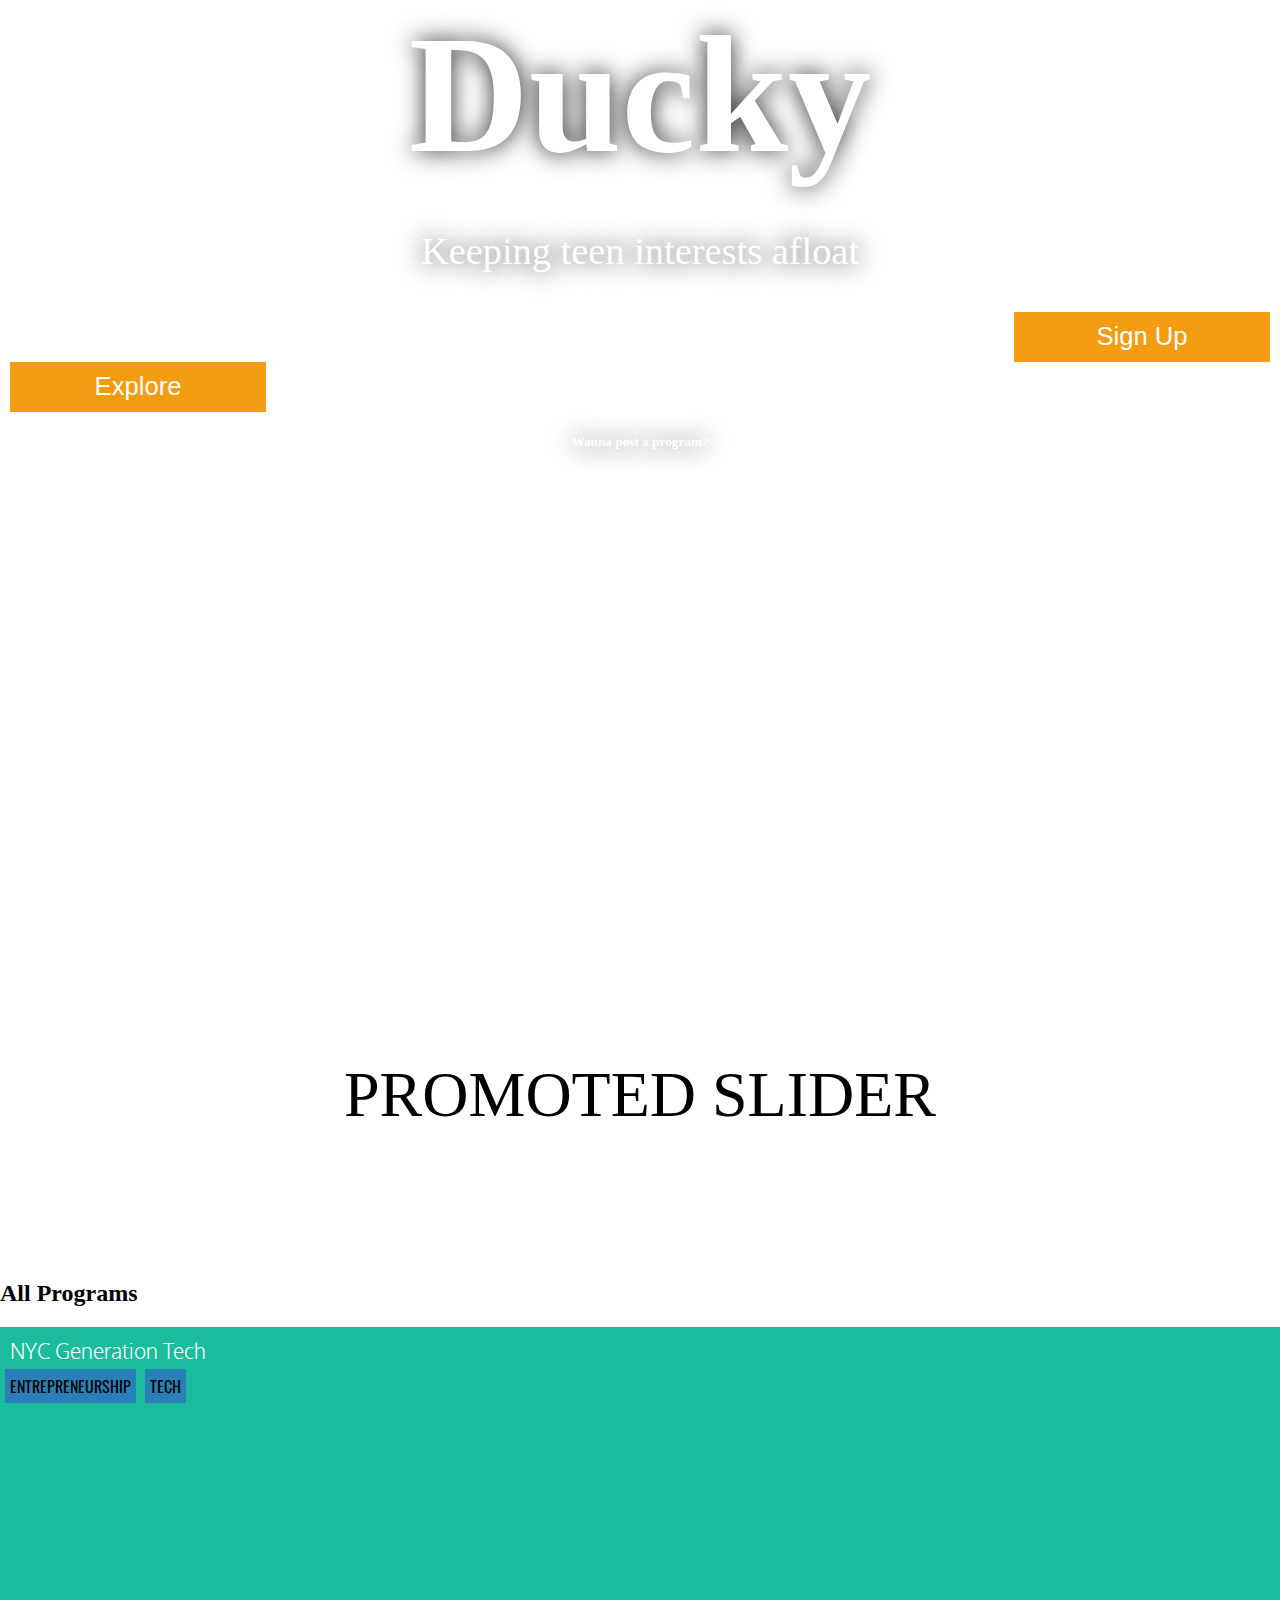
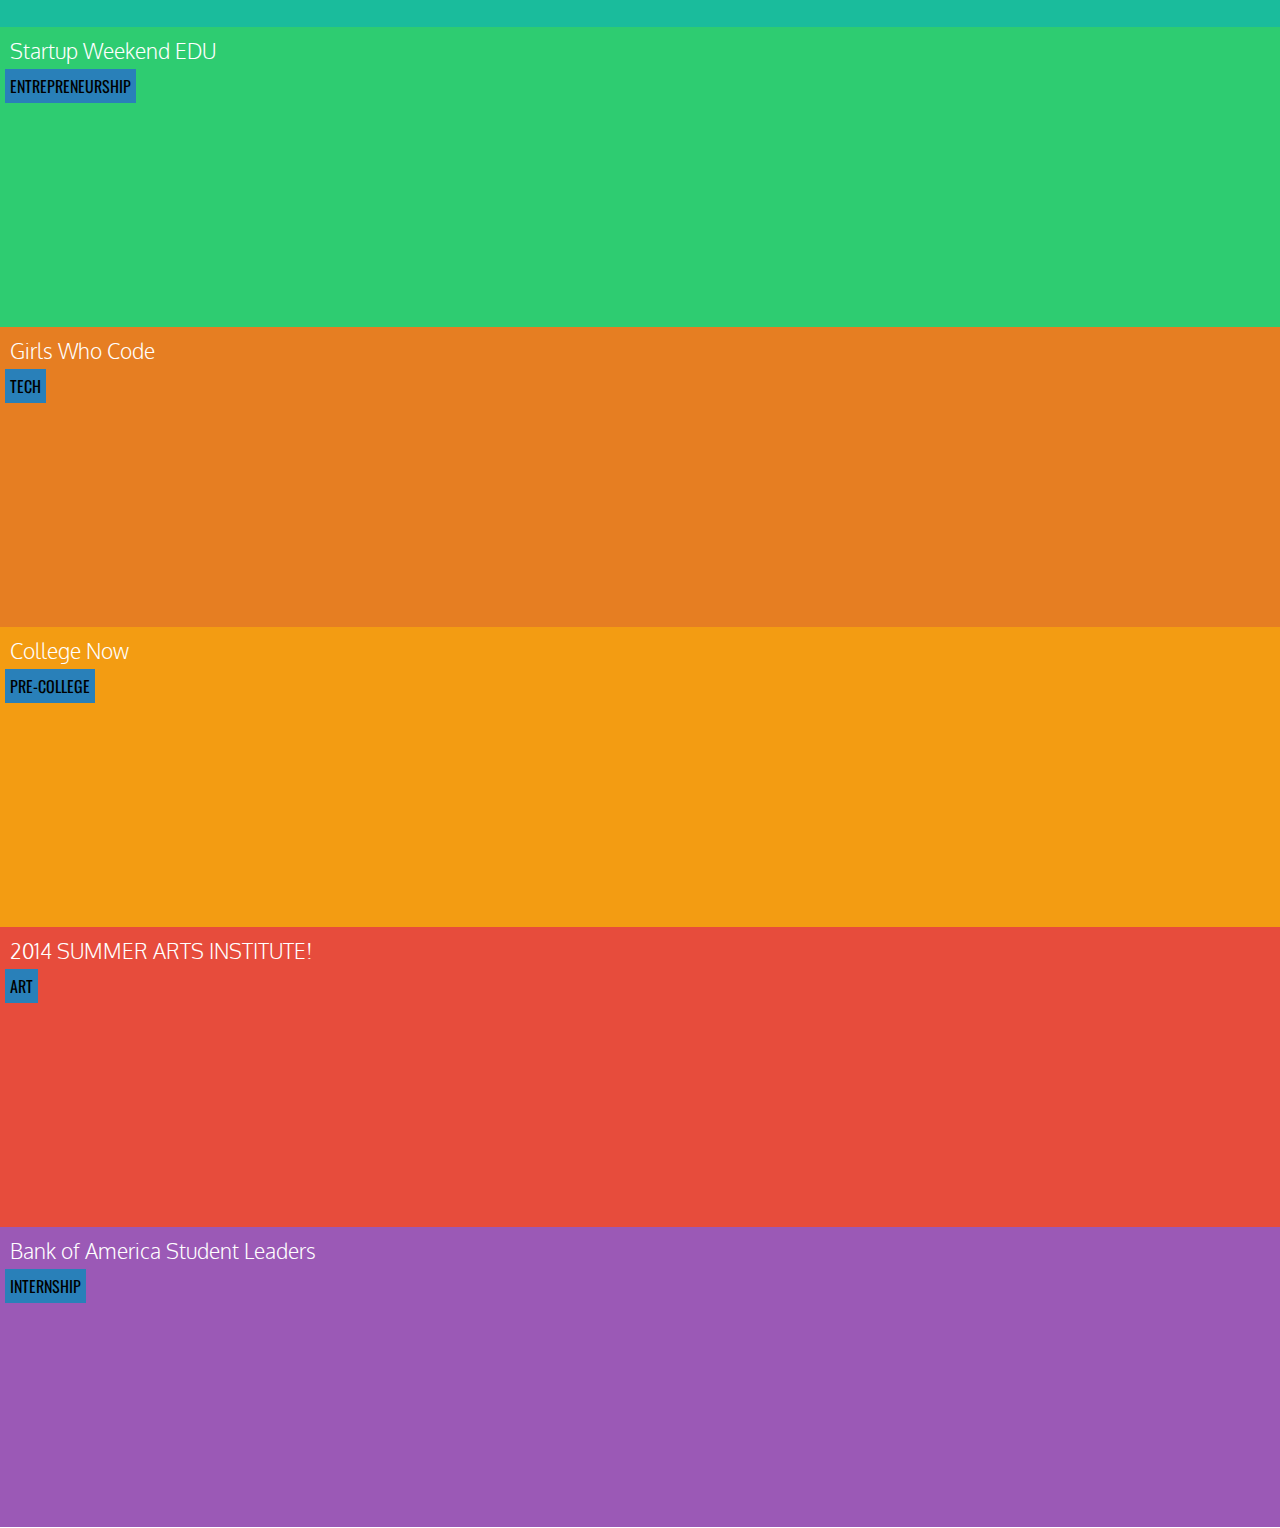
==== index.html @ ff4aeb24 "changed" ====
<!DOCTYPE HTML>
<html>
<head>
  <link href='http://fonts.googleapis.com/css?family=Oxygen:400,300' rel='stylesheet' type='text/css'>
  <link href='http://fonts.googleapis.com/css?family=Oswald:400,300' rel='stylesheet' type='text/css'>
  <link rel="stylesheet" href="http://yui.yahooapis.com/pure/0.3.0/grids-min.css">
  <link href="index.css" rel="stylesheet"/>
</head>
<body>
  <!--START TOP -->
  <div class="head">
    <h1 class="logo">Ducky</h1>
    <h3 class="tagline">Keeping teen interests afloat</h3>

    <div class="pure-g-r">
      <div class="pure-u-1-2 signup">
        <span class="first-head-btn">
          <button class="btn-signup">Sign Up</button>
        </span>
      </div>
      <div class="pure-u-1-2 explore">
        <span class="second-head-btn">
          <button class="btn-explore">Explore</button>
        </span>
      </div>
    </div>

    <h5 class="post-link">Wanna post a program?</h5>
    <!-- END TOP -->
  </div>
  <!-- PROMOTION SLIDER -->
  <div class="promoted">PROMOTED SLIDER</div>
  <!-- END PROMOTION SLIDER -->
  <h2>All Programs</h2>
  <!-- START PROGRAMS -->
  <div id="container">
    <div class="pure-g-r">

      <div style="background:rgba(26, 188, 156,1.0);" class="pure-u-1-3 item">
        <div class="title">NYC Generation Tech</div>
        <span class="tag">Entrepreneurship</span>
        <span class="tag">Tech</span>
        <div class="info">
          <h3 class="location">Location: NYC</h3>
          <h3 class="time">Date: 7/1/14 - 9/6/14</h3>
          <p class="desc">The best program in the world.</p>
          <br>
        </div>
      </div>

      <div style="background:rgba(46, 204, 113,1.0);" class="pure-u-1-3 item">
      <div class="title">Startup Weekend EDU</div>
        <span class="tag">Entrepreneurship</span>
        <div class="info">
          <h3 class="location">Location: NYC</h3>
          <h3 class="time">Date: 1/30/14 - 2/1/14</h3>
          <p class="desc">Transform your education ideas into action in 54 hours. Find the right people with complimentary skills and the passion & dedication to build an education product in one weekend. Design for learning, conduct user tests, receive coaching from experienced education designers & industry professionals and win prizes that will help take your idea to the next level!</p>
          <br>
        </div>
      </div>

      <div  style="background:rgba(230, 126, 34,1.0);" class="pure-u-1-3 item">
        <div class="title">Girls Who Code</div>
        <span class="tag">Tech</span>
        <div class="info">
          <h3 class="location">Location: Varies</h3>
          <h3 class="time">Time: 7 weeks during the summer</h3>
          <p class="desc">Girls Who Code programs work to inspire, educate, and equip girls with the computing skills to pursue 21st century opportunities.</p>
          <br>
        </div>
      </div>
    </div>
    <div class="pure-g-r">
      <div style="background: rgba(243, 156, 18,1.0);" class="pure-u-1-3 item">
        <div class="title">College Now</div>
        <span class="tag">Pre-college</span>
        <div class="info">
          <h3 class="location">Location: NYC</h3>
          <h3 class="time">Time: Varies</h3>
          <p class="desc">Girls Who Code programs work to inspire, educate, and equip girls with the computing skills to pursue 21st century opportunities.</p>
          <br>
        </div>
      </div>

      <div style="background: rgba(231, 76, 60,1.0);" class="pure-u-1-3 item">
        <div class="title">2014 SUMMER ARTS INSTITUTE!</div>
        <span class="tag">Art</span>
        <div class="info">
          <h3 class="location">Location: Astoria, Queens.</h3>
          <h3 class="time">Date: 7/7/14 - 8/1/14</h3>
          <p class="desc">Summer Arts Institute offers a unique opportunity for students to work with Department of Education arts specialists, partnering cultural organizations, and guest artists. This experienced team of arts professionals guides students in building a portfolio or audition skills for their next level of study: an arts-focused high school, college, university or conservatory.</p>
          <br>
        </div>
      </div>

      <div style="background: rgba(155, 89, 182,1.0);" class="pure-u-1-3 item">
        <div class="title">Bank of America Student Leaders</div>
        <span class="tag">Internship</span>
        <div class="info">
          <h3 class="location">Location: Washington DC</h3>
          <h3 class="time">Time: 8 weeks during the summer</h3>
          <p class="desc">The Student Leaders program is an eight-week summer experience for high school juniors and seniors. The program includes a paid internship with a local nonprofit organization as well as the Student Leadership Summit in Washington, D.C. The program gives Student Leaders the opportunity to develop and apply leadership skills through hands-on community work experience while discovering their own talents for serving their community and leading others.</p>
          <br>
        </div>
      </div>
    </div>
  </div>
  <!-- END PROGRAMS -->

  <!-- SCRIPTS -->
  <script src="http://code.jquery.com/jquery-2.1.0.min.js" type="javascript"></script>
  <script src="index.js" type="javascript"></script>
</body>
</html>
---- index.css ----
body{
  margin: 0;
}
.head{
  text-shadow: 0 0 25px rgba(0,0,0,0.85);
  color: white;
  margin: 0;
  width: 100%;
  height: 100vh;
  background: url('https://raw2.github.com/jki127/Ducky/master/duck.jpg') no-repeat;
  background-size: 100%;
}
.logo, .tagline{
  text-align: center;
}
.logo{
  font-size: 13vw;
  margin: 0;
  }
.tagline{
  font-size: 3vw;
  font-weight: 200;
}
.signup{
  text-align: right;
}
.explore{
  text-align: left;
}
.first-head-btn{
  padding-right: 10px;
}
.second-head-btn{
  padding-left: 10px;
}
.post-link{
  text-align: center;
}
.promoted{
  margin: 30px auto 0 auto;
  text-align: center;
  width: 80%;
  padding: 2em 0 2em 0;
  font-size: 5vw;
}
.btn-signup, .btn-explore{
  font-size: 2vw;
  font-weight: 200;
  border: none;
  background: rgba(243, 156, 18,1.0);
  color: white;
  height: 50px;
  width: 20%;
}
.item{
  height: 300px;
  -webkit-box-sizing: border-box;
  color: white;
}
.title{
  padding-left: 10px;
  font-family: 'Oxygen';
  padding: 10px 0 10px 10px;
  font-size: 16pt;
  font-weight: 300;
}
.info{
  opacity: 0;
  padding-top: 20px;
  transition: all 0.6s;
  text-overflow: ellipsis;
  overflow: hidden;
  height: 210px;
  padding-left: 10px;
  padding-right: 10px;
}
.item:hover .info{
  opacity: 1;
  padding-top: 0;
}
.tag{
  background: rgba(41, 128, 185,1.0);
  color: black;
  margin-left: 5px;
  padding: 5px;
  text-transform: uppercase;
  font-family: 'Oswald';
}
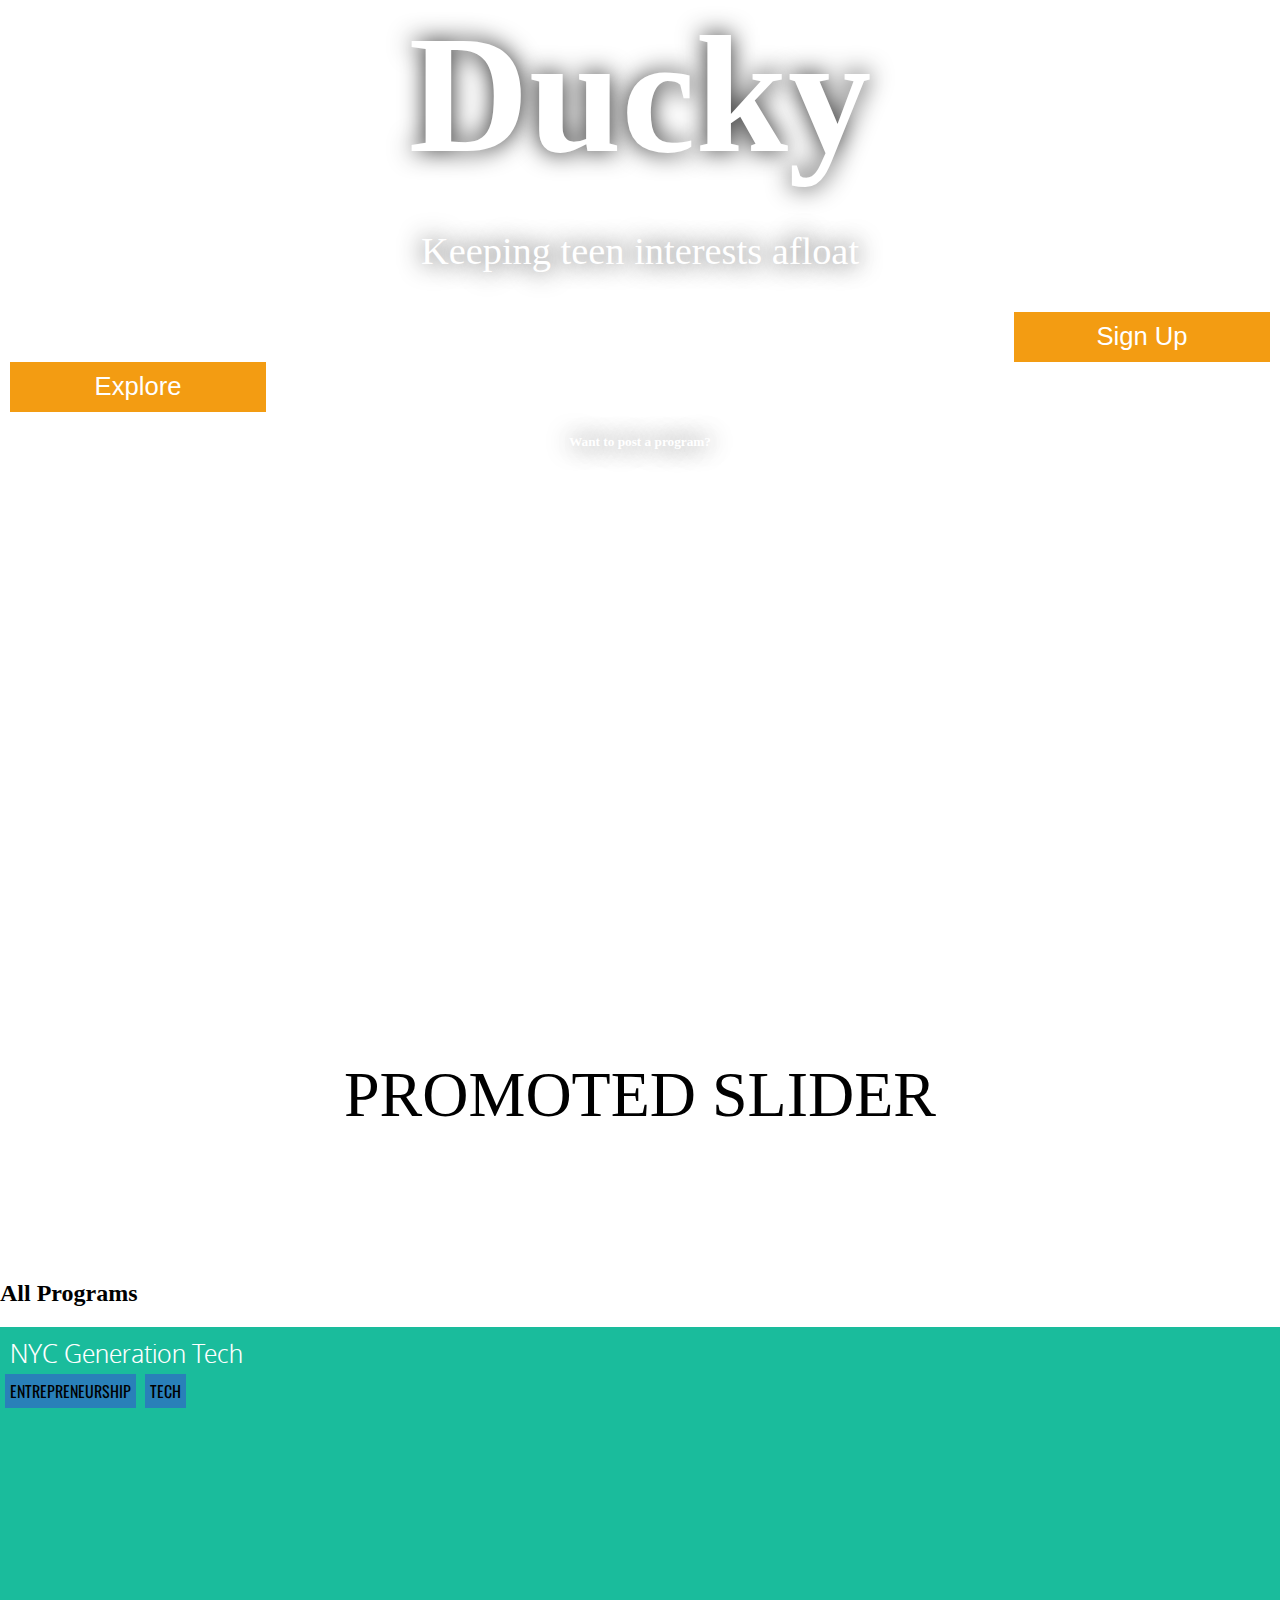
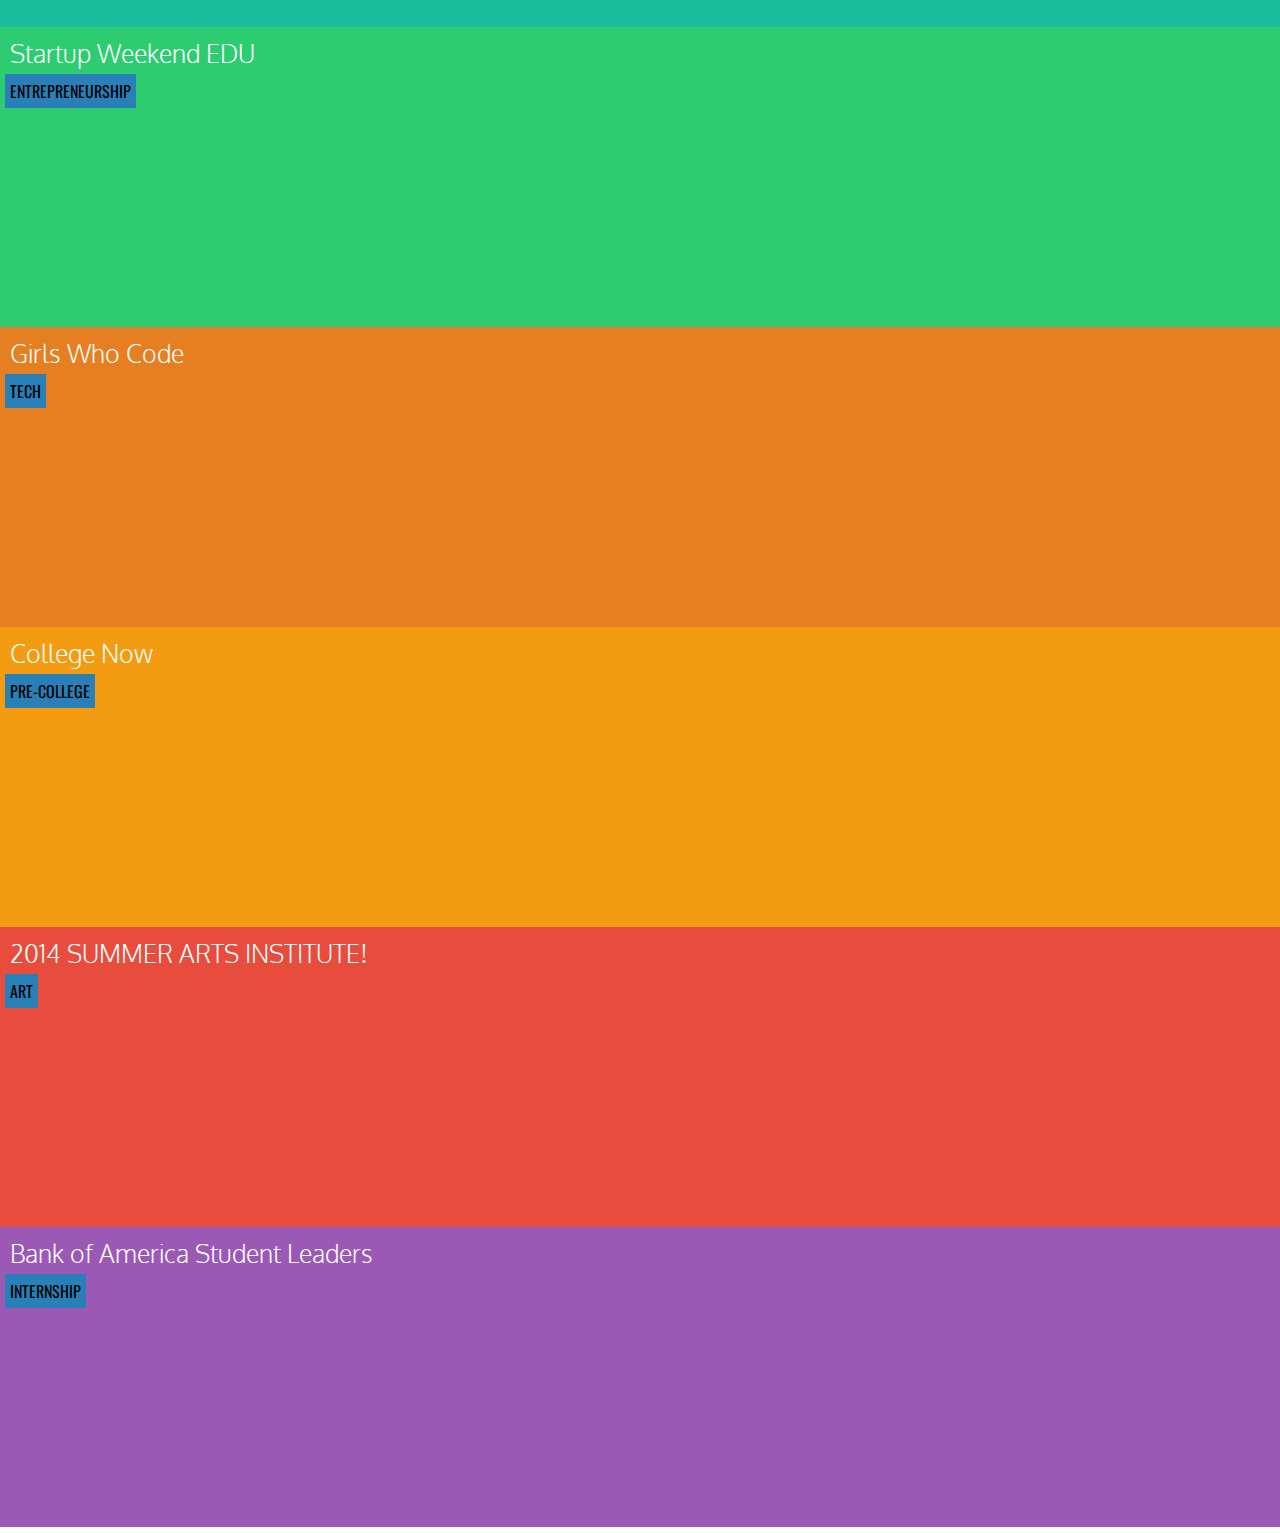
==== commit 7bca29e3: "changed" ====
--- a/index.html
+++ b/index.html
@@ -20,18 +20,18 @@
       </div>
       <div class="pure-u-1-2 explore">
         <span class="second-head-btn">
-          <button class="btn-explore">Explore</button>
+          <button class="btn-explore" id="explore">Explore</button>
         </span>
       </div>
     </div>
 
-    <h5 class="post-link">Wanna post a program?</h5>
+    <h5 class="post-link">Want to post a program?</h5>
     <!-- END TOP -->
   </div>
   <!-- PROMOTION SLIDER -->
   <div class="promoted">PROMOTED SLIDER</div>
   <!-- END PROMOTION SLIDER -->
-  <h2>All Programs</h2>
+  <h2 id="programStart">All Programs</h2>
   <!-- START PROGRAMS -->
   <div id="container">
     <div class="pure-g-r">
@@ -110,5 +110,6 @@
   <!-- SCRIPTS -->
   <script src="http://code.jquery.com/jquery-2.1.0.min.js" type="javascript"></script>
   <script src="index.js" type="javascript"></script>
+  <script src="jquery-scrollto.js" type="javascript"></script>
 </body>
 </html>--- a/index.css
+++ b/index.css
@@ -61,7 +61,7 @@
   padding-left: 10px;
   font-family: 'Oxygen';
   padding: 10px 0 10px 10px;
-  font-size: 16pt;
+  font-size: 19pt;
   font-weight: 300;
 }
 .info{
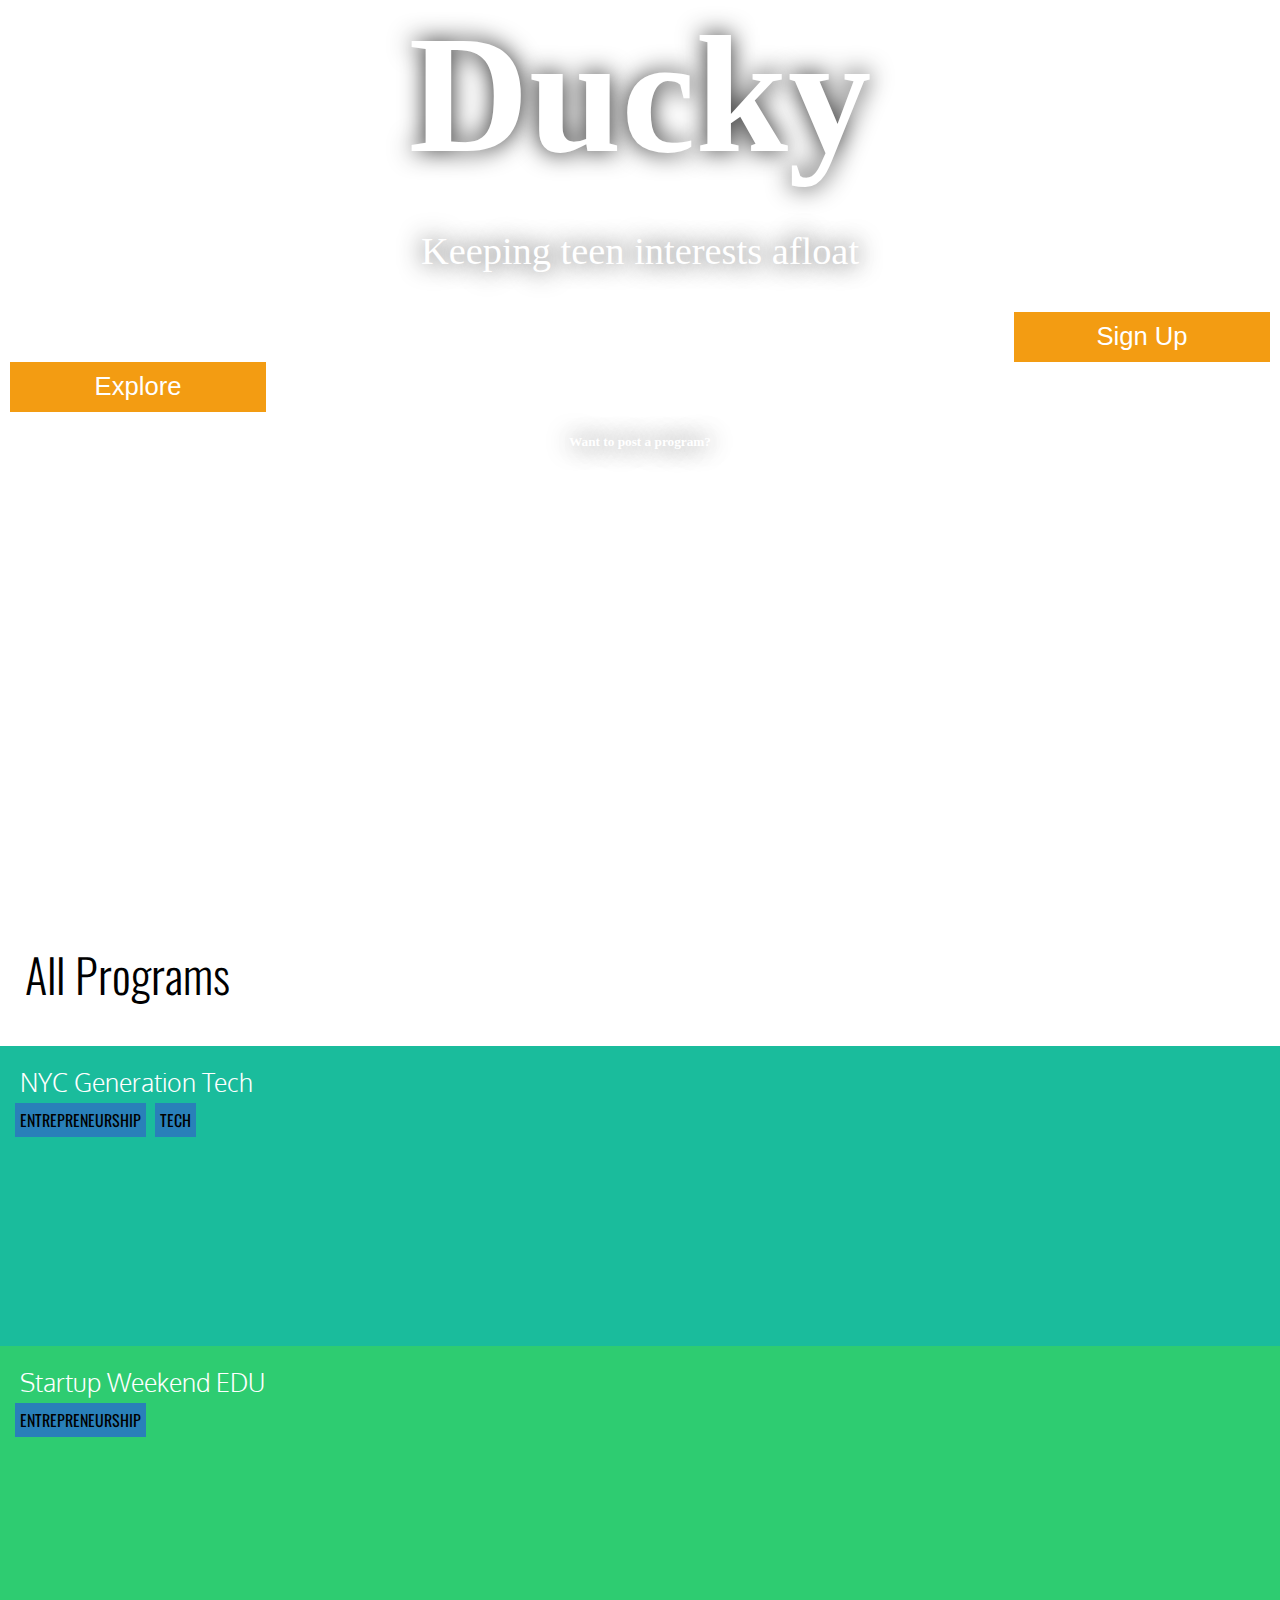
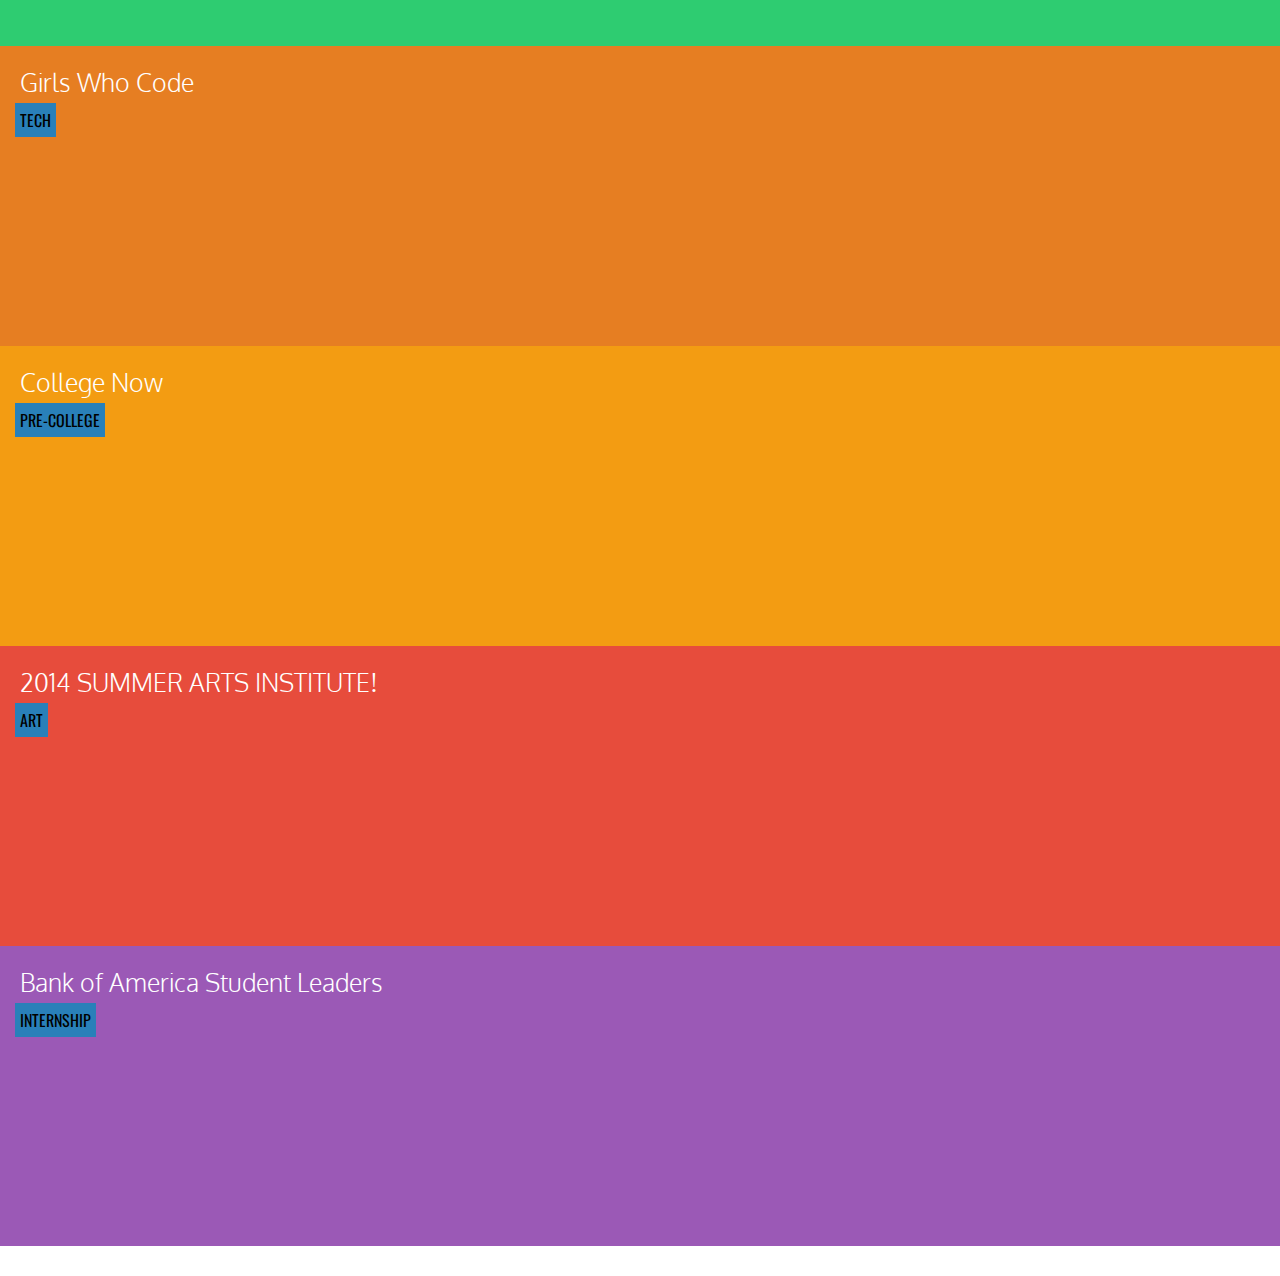
==== commit ca521b6e: "changed" ====
--- a/index.html
+++ b/index.html
@@ -29,12 +29,12 @@
     <!-- END TOP -->
   </div>
   <!-- PROMOTION SLIDER -->
-  <div class="promoted">PROMOTED SLIDER</div>
-  <!-- END PROMOTION SLIDER -->
+<!--   <div class="promoted">PROMOTED SLIDER</div>
+ -->  <!-- END PROMOTION SLIDER -->
   <h2 id="programStart">All Programs</h2>
   <!-- START PROGRAMS -->
   <div id="container">
-    <div class="pure-g-r">
+    <div class="pure-g-r row">
 
       <div style="background:rgba(26, 188, 156,1.0);" class="pure-u-1-3 item">
         <div class="title">NYC Generation Tech</div>
@@ -70,7 +70,7 @@
         </div>
       </div>
     </div>
-    <div class="pure-g-r">
+    <div class="pure-g-r row">
       <div style="background: rgba(243, 156, 18,1.0);" class="pure-u-1-3 item">
         <div class="title">College Now</div>
         <span class="tag">Pre-college</span>
--- a/index.css
+++ b/index.css
@@ -1,5 +1,6 @@
 body{
   margin: 0;
+  background: white;
 }
 .head{
   text-shadow: 0 0 25px rgba(0,0,0,0.85);
@@ -56,6 +57,8 @@
   height: 300px;
   -webkit-box-sizing: border-box;
   color: white;
+  padding: 10px;
+  overflow: hidden;
 }
 .title{
   padding-left: 10px;
@@ -70,7 +73,7 @@
   transition: all 0.6s;
   text-overflow: ellipsis;
   overflow: hidden;
-  height: 210px;
+  height: 190px;
   padding-left: 10px;
   padding-right: 10px;
 }
@@ -85,4 +88,18 @@
   padding: 5px;
   text-transform: uppercase;
   font-family: 'Oswald';
+}
+#programStart{
+/*  background: rgba(241, 196, 15,1.0);
+*/  padding-left: 25px;
+  font-family: 'Oswald';
+  font-weight: 300;
+  font-size: 35pt;
+}
+.row{
+  width: 100%;
+  margin: auto;
+}
+#container{
+  padding: 0 0 30px 0;
 }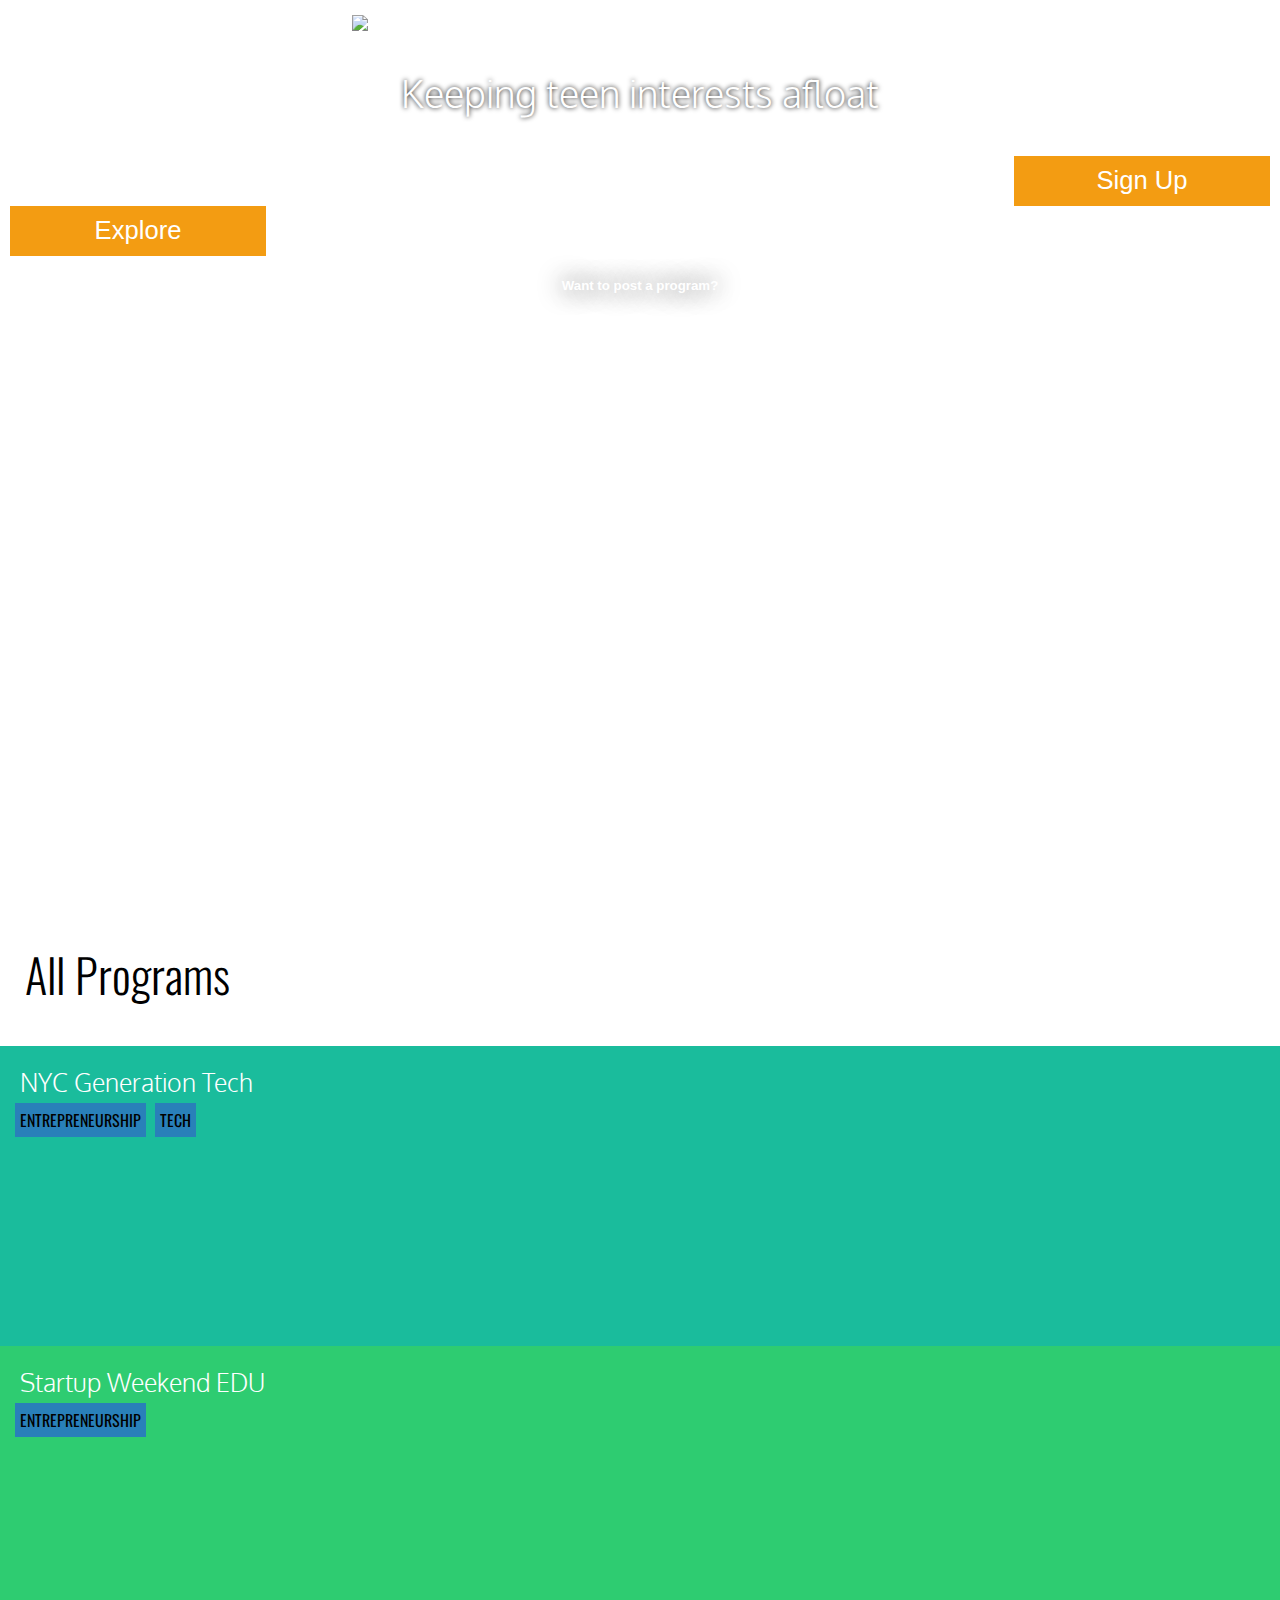
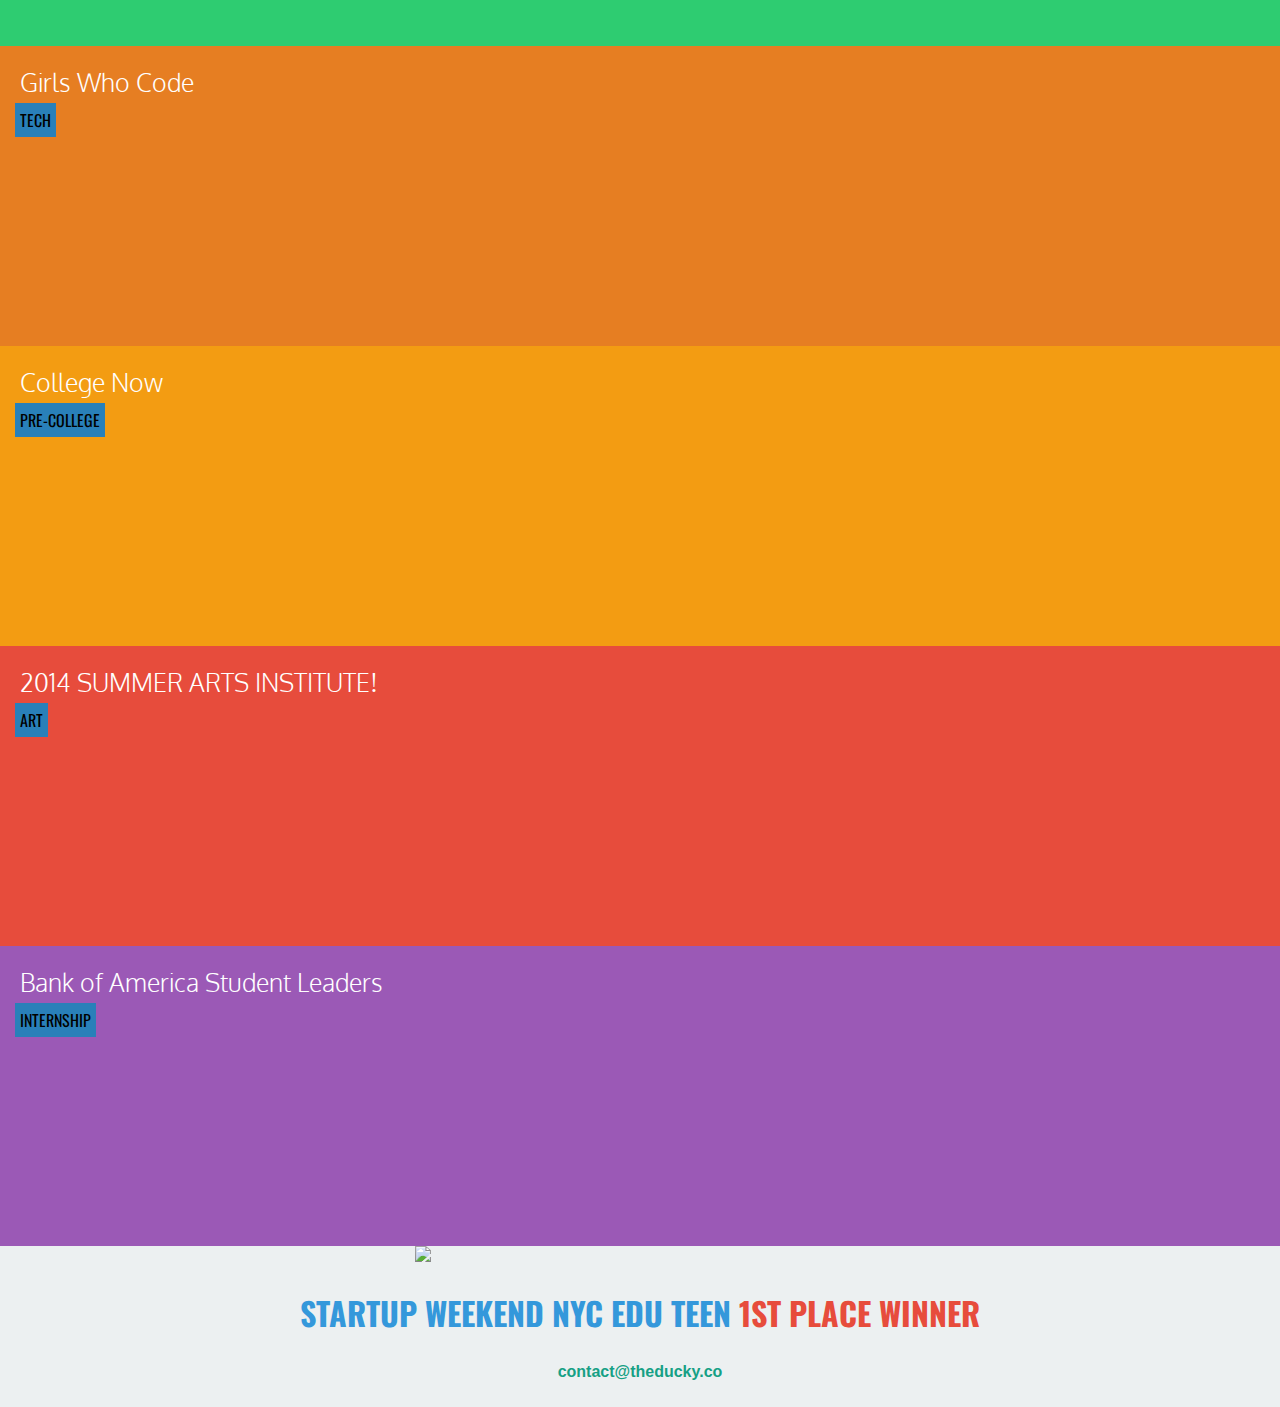
==== commit 258029a2: "Unnecessary files deleted" ====
--- a/index.html
+++ b/index.html
@@ -1,6 +1,7 @@
 <!DOCTYPE HTML>
 <html>
 <head>
+  <title>Ducky - Keeping Teen Interests Afloat</title>
   <link href='http://fonts.googleapis.com/css?family=Oxygen:400,300' rel='stylesheet' type='text/css'>
   <link href='http://fonts.googleapis.com/css?family=Oswald:400,300' rel='stylesheet' type='text/css'>
   <link rel="stylesheet" href="http://yui.yahooapis.com/pure/0.3.0/grids-min.css">
@@ -9,13 +10,13 @@
 <body>
   <!--START TOP -->
   <div class="head">
-    <h1 class="logo">Ducky</h1>
+    <img class="logo" src="https://raw2.github.com/jki127/Ducky/master/logo.png"/>
     <h3 class="tagline">Keeping teen interests afloat</h3>
 
     <div class="pure-g-r">
       <div class="pure-u-1-2 signup">
         <span class="first-head-btn">
-          <button class="btn-signup">Sign Up</button>
+          <a style="color: white; text-decoration: none;" href="signup/signup.html"><button id="signup" class="btn-signup">Sign Up</button></a>
         </span>
       </div>
       <div class="pure-u-1-2 explore">
@@ -106,10 +107,27 @@
     </div>
   </div>
   <!-- END PROGRAMS -->
-
+  <footer style="background: #ecf0f1; padding-bottom: 10px;">
+    <img style="width: 80%; max-width: 450px; height: auto; display: block; margin: 0 auto;"
+     src="http://startupweekend.org/wp-content/blogs.dir/1/files/2013/06/SW-Eventbrite-450x200.png">
+    <h2 style="font-family: 'Oswald'; font-size: 2.5vw; text-align: center; color: #3498db;
+      text-transform: uppercase;
+    ">
+      Startup Weekend NYC EDU Teen 
+      <span style="color: #e74c3c">1st Place Winner</span>
+    </h2>
+    <p class="contact-us"><a class="contact-us-link" href="mailto: contact@theducky.co">
+      contact@theducky.co
+    </a></p>
+  </footer>
   <!-- SCRIPTS -->
-  <script src="http://code.jquery.com/jquery-2.1.0.min.js" type="javascript"></script>
+  <script src="http://code.jquery.com/jquery-2.1.0.min.js" type="text/javascript"></script>
+  <script src="jquery-scrollto.js" type="text/javascript"></script>
   <script src="index.js" type="javascript"></script>
-  <script src="jquery-scrollto.js" type="javascript"></script>
+  <script type="text/javascript">
+    $("#explore").on("click", function(){
+      $("#programStart").ScrollTo();
+    });
+  </script>
 </body>
 </html>--- a/index.css
+++ b/index.css
@@ -1,6 +1,7 @@
 body{
   margin: 0;
   background: white;
+  font-family: sans-serif;
 }
 .head{
   text-shadow: 0 0 25px rgba(0,0,0,0.85);
@@ -11,16 +12,22 @@
   background: url('https://raw2.github.com/jki127/Ducky/master/duck.jpg') no-repeat;
   background-size: 100%;
 }
-.logo, .tagline{
+.logo{
+  margin: 0 auto;
+  display: block;
+  padding: 15px 0 0 0;
+  width: 80%;
+  max-width: 576px;
+  height: auto;
+}
+.tagline{
   text-align: center;
 }
-.logo{
-  font-size: 13vw;
-  margin: 0;
-  }
 .tagline{
   font-size: 3vw;
   font-weight: 200;
+  font-family: 'Oxygen';
+  text-shadow: 0 0 5px #000000;
 }
 .signup{
   text-align: right;
@@ -55,7 +62,10 @@
 }
 .item{
   height: 300px;
+  box-sizing: border-box;
   -webkit-box-sizing: border-box;
+  -moz-box-sizing: border-box;
+  -ms-box-sizing: border-box;
   color: white;
   padding: 10px;
   overflow: hidden;
@@ -100,6 +110,26 @@
   width: 100%;
   margin: auto;
 }
-#container{
-  padding: 0 0 30px 0;
+.signup-link{
+  text-decoration: none;
+  font-size: 2vw;
+  font-weight: 200;
+  border: none;
+  background: rgba(243, 156, 18,1.0);
+  color: white;
+  height: 50px;
+  width: 20%;
+}
+html{
+  margin: 0;
+  height: 100%;
+}
+.contact-us{
+  text-align: center;
+}
+.contact-us-link{
+  text-decoration: none;
+  color: #16a085;
+  font-weight: bold;
+  font-family: Arial;
 }